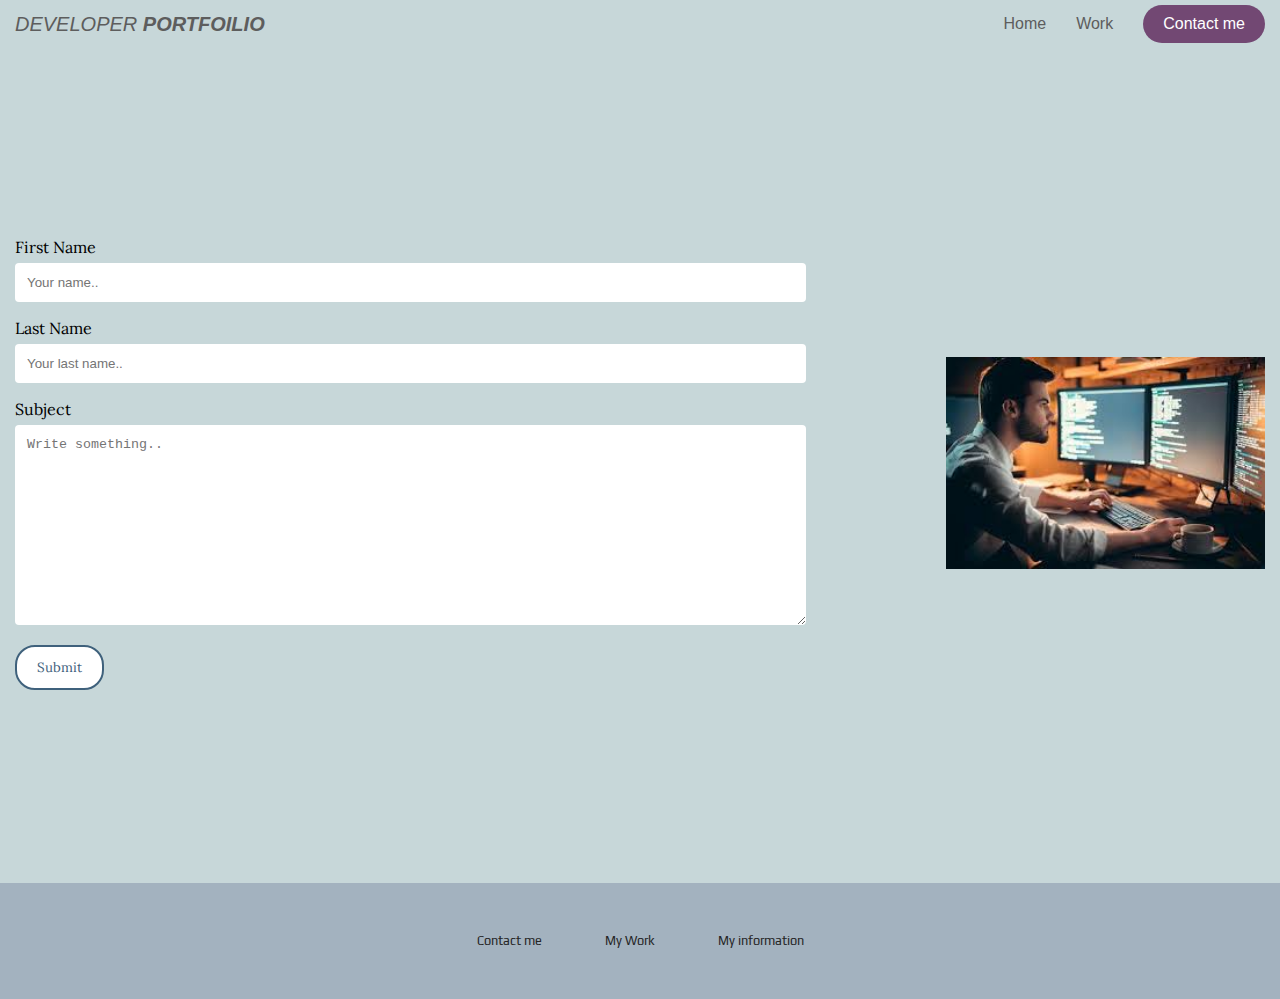
==== portfolio/contact.html @ d629ba88 "Add files via upload" ====
<!DOCTYPE html>
<html lang="en">
<head>
  <meta charset="UTF-8">
  <meta name="viewport" content="width=device-width, initial-scale=1.0">
  <link rel="stylesheet" href="contact.css">
  <link href="https://fonts.googleapis.com/css2?family=Lora:ital,wght@0,400..700;1,400..700&display=swap" rel="stylesheet">
  <link rel="preconnect" href="https://fonts.gstatic.com">
  <link href="https://fonts.googleapis.com/css2?family=Fredoka+One&family=Play&display=swap" rel="stylesheet">
  <title>Document</title>
</head>
<body>
  <div class="landing-page">
    <header>
      <div class="container">
          <a href="#" class="logo">Developer <b>Portfoilio</b></a>
          <ul class="links">
            <li><a href="home.html">Home</a></li>
            <li><a href="work.html">Work</a></li>
            <li id='getstarted'><a href="contact.html">Contact me</a></li>
          </ul>
      </div>
    </header>
    <div class="content">
      <div class="container">
        <form>
          <label>First Name</label>
          <input type="text" id="fname" name="firstname" placeholder="Your name..">
  
          <label for="lname">Last Name</label>
          <input type="text" id="lname" name="lastname" placeholder="Your last name..">
  
          <label for="subject">Subject</label>
          <textarea id="subject" name="subject" placeholder="Write something.." style="height:200px"></textarea>
  
          <input type="submit" value="Submit">
        </form>
        <img src="images/download.jpg">
      </div>
    </div>
  </div>
  
  <footer>
    <div class="footer">
      <div class="row">
        <ul>
          <li><a href="contact.html">Contact me</a></li>
          <li><a href="work.html">My Work</a></li>
          <li><a href="main.html">My information</a></li>
        </ul>
      </div>
    </div>
  </footer>
</body>
</html>
---- portfolio/contact.css ----
.links li a {
    color: #5d5d5d; /* Set the text color to white */
 /* Remove underline from links */
}

/* This will make only the "Get Started" link text white */
#getstarted a {
    color: white;
}


 input[type=text], textarea {
  width: 100%; 
  padding: 12px;
  border: none;
  border-radius: 4px; 
  box-sizing: border-box; 
  margin-top: 6px; 
  margin-bottom: 16px;
  resize: vertical; 
}

input[type=text]:hover, textarea:hover {
   border: 2px solid #3F617C;
}

input[type=submit] {
  background-color: white;
  font-family: "Lora";
  border: 2px solid #3F617C;
  color: #3F617C;
  padding: 12px 20px;
  border-radius: 20px;
  cursor: pointer;
}


input[type=submit]:hover {
  background-color: #3F617C;
  color: white;
}

label{
  font-family: "Lora";
}

img{
  margin-left: auto;
  height: auto;
  width: 30%;
}

body {
  font-family: 'Open Sans', sans-serif;
  background: #C7D7D9;
  margin:0;
  overflow-x:hidden;
}
a {
  text-decoration: none;
}
ul {
  list-style: none;
  padding: 0;
  margin: 0;
  
}
.container {
  padding-left: 15px;
  padding-right: 15px;
  margin-left: auto;
  margin-right: auto;
  margin-bottom: 10px;
  margin-top: 5px;
}


/* Start Landing Page */
.landing-page header {
  min-height: 80px;
  display: flex;
}

  .landing-page header {
    min-height: auto;
    display: initial;
  }

.landing-page header .container {
  display: flex;
  align-items: center;
  justify-content: space-between;
}

.landing-page header .logo {
  color: #5d5d5d;
  font-style: italic;
  text-transform: uppercase;
  font-size: 20px;
}

.landing-page header .links {
  display: flex;
  align-items: center;
}

.landing-page header .links li {
  margin-left: 30px;
  color: #5d5d5d;
  cursor: pointer;
  transition: .3s;
}

.landing-page header .links li:last-child {
  border-radius: 20px;
  padding: 10px 20px;
  color: #FFF;
  background-color: #724873;
}

.landing-page .content .container {
  display: flex;
  align-items: center;
  justify-content: space-between;
  gap: 140px;
  min-height: calc(100vh - 80px);
}

.landing-page .content .info h1 {
  color: #5d5d5d;
  font-size: 44px;
}
.landing-page .content .info p {
  margin: 0;
  line-height: 1.6;
  font-size: 15px;
  color: #5d5d5d;
}
.landing-page .content .info button {
  border: 0;
  border-radius: 20px;
  padding: 12px 30px;
  margin-top: 30px;
  cursor: pointer;
  color: #FFF;
  background-color: #724873;
}
.landing-page .content .image img {
  max-width: 100%;
}

.footer{
background:#A3B2BF;
padding:30px 0px;
font-family: 'Play', sans-serif;
text-align:center;
}

.footer .row{
width:100%;
margin:1% 0%;
padding:0.6% 0%;
color:#262626;
font-size:0.8em;
}

.footer .row a{
text-decoration:none;
color:#262626;
transition:0.5s;
}

.footer .row a:hover{
color:#fff;
}

.footer .row ul{
width:100%;
}

.footer .row ul li{
display:inline-block;
margin:0px 30px;
}

.footer .row a i{
font-size:2em;
margin:0% 1%;
}

@media (max-width:720px){
.footer{
text-align:left;
padding:5%;
}
.footer .row ul li{
display:block;
margin:10px 0px;
text-align:left;
}
.footer .row a i{
margin:0% 3%;
}
}
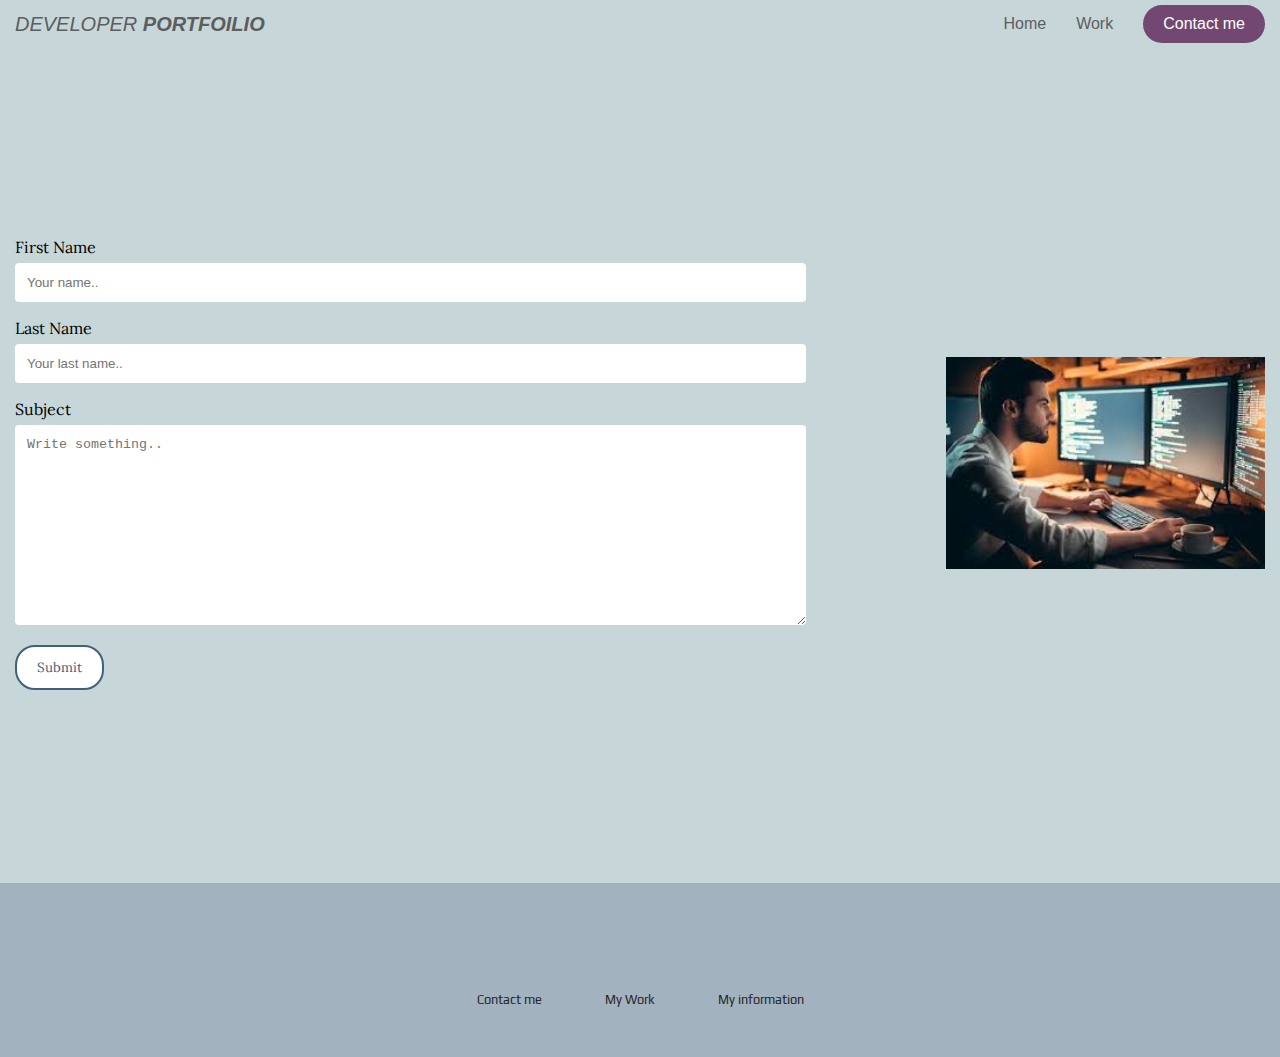
==== commit 2371eb75: "Update contact.html" ====
--- a/portfolio/contact.html
+++ b/portfolio/contact.html
@@ -7,7 +7,7 @@
   <link href="https://fonts.googleapis.com/css2?family=Lora:ital,wght@0,400..700;1,400..700&display=swap" rel="stylesheet">
   <link rel="preconnect" href="https://fonts.gstatic.com">
   <link href="https://fonts.googleapis.com/css2?family=Fredoka+One&family=Play&display=swap" rel="stylesheet">
-  <title>Document</title>
+  <title>Contact page</title>
 </head>
 <body>
   <div class="landing-page">
@@ -15,7 +15,7 @@
       <div class="container">
           <a href="#" class="logo">Developer <b>Portfoilio</b></a>
           <ul class="links">
-            <li><a href="home.html">Home</a></li>
+            <li><a href="index.html">Home</a></li>
             <li><a href="work.html">Work</a></li>
             <li id='getstarted'><a href="contact.html">Contact me</a></li>
           </ul>
@@ -43,13 +43,16 @@
   <footer>
     <div class="footer">
       <div class="row">
+          <a href="https://www.linkedin.com/in/oleksii-khomaziuk-343223254"><i class="fa fa-linkedin"></i></a>
+        </div>
+      <div class="row">
         <ul>
           <li><a href="contact.html">Contact me</a></li>
           <li><a href="work.html">My Work</a></li>
-          <li><a href="main.html">My information</a></li>
+          <li><a href="index.html">My information</a></li>
         </ul>
       </div>
     </div>
   </footer>
 </body>
-</html>+</html>
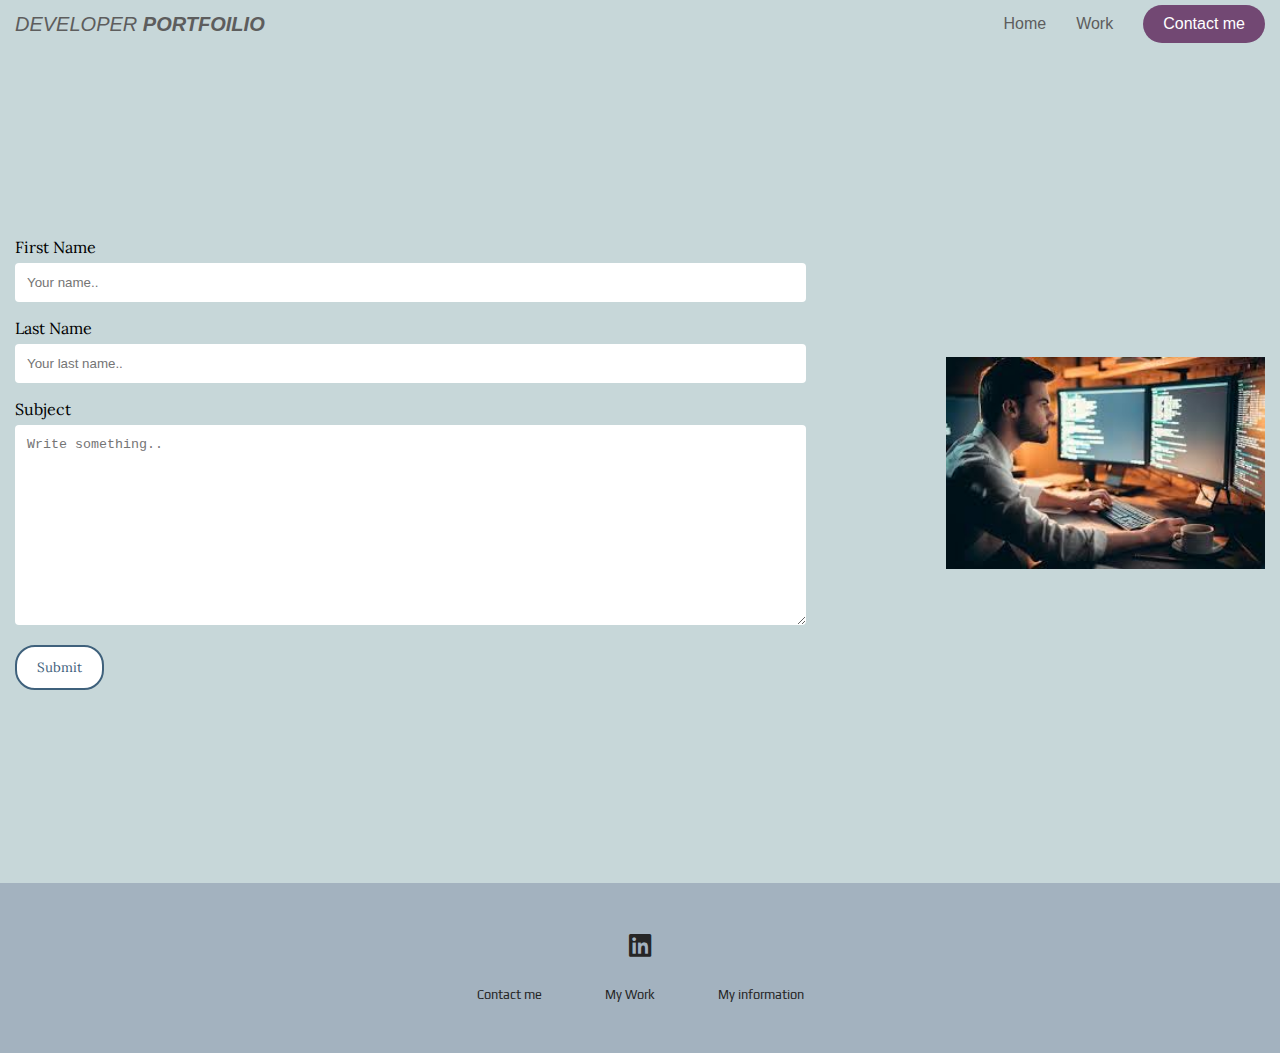
==== commit 125b24fa: "Update contact.html" ====
--- a/portfolio/contact.html
+++ b/portfolio/contact.html
@@ -7,6 +7,7 @@
   <link href="https://fonts.googleapis.com/css2?family=Lora:ital,wght@0,400..700;1,400..700&display=swap" rel="stylesheet">
   <link rel="preconnect" href="https://fonts.gstatic.com">
   <link href="https://fonts.googleapis.com/css2?family=Fredoka+One&family=Play&display=swap" rel="stylesheet">
+  <link rel="stylesheet" href="https://cdnjs.cloudflare.com/ajax/libs/font-awesome/6.0.0-beta3/css/all.min.css">
   <title>Contact page</title>
 </head>
 <body>
@@ -43,7 +44,7 @@
   <footer>
     <div class="footer">
       <div class="row">
-          <a href="https://www.linkedin.com/in/oleksii-khomaziuk-343223254"><i class="fa fa-linkedin"></i></a>
+          <a href="https://www.linkedin.com/in/oleksii-khomaziuk-343223254"><i class="fa-brands fa-linkedin"></i></a>
         </div>
       <div class="row">
         <ul>
